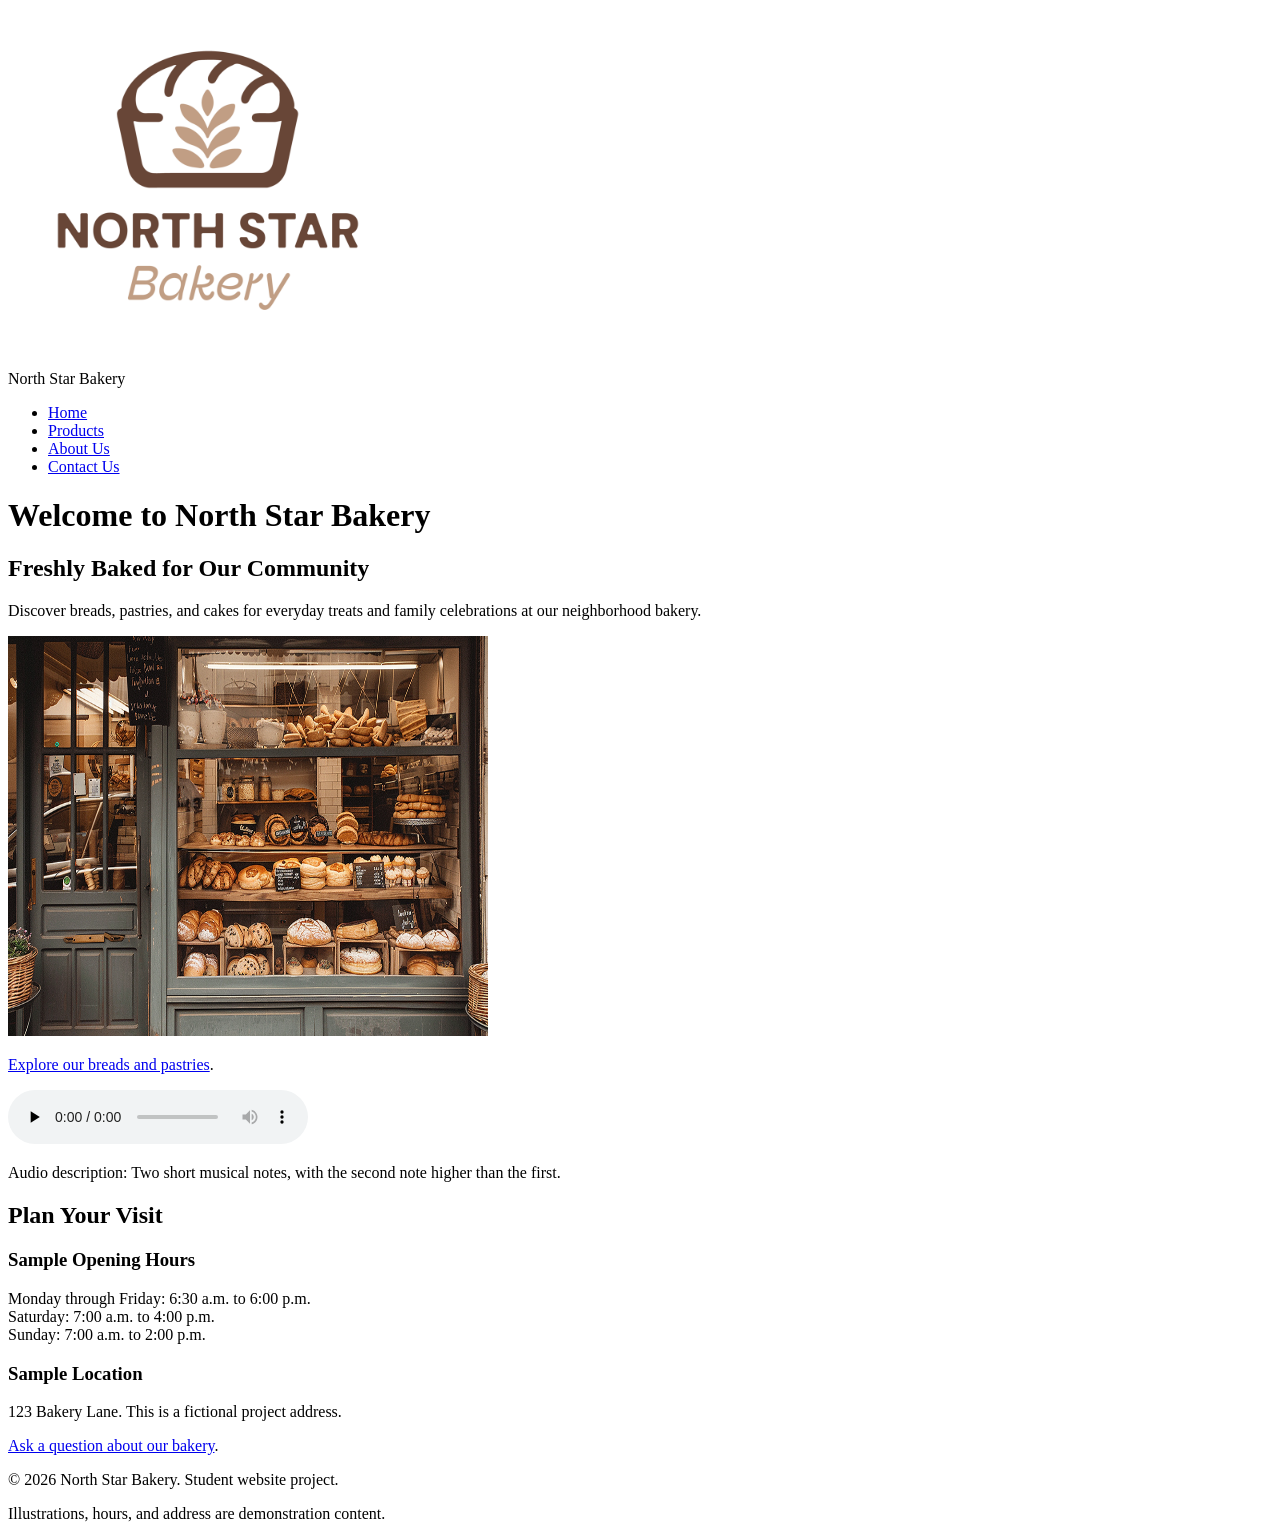
==== index.html @ 2267f406 "Add files via upload" ====
<!DOCTYPE html>
<html lang="en">
<head>
  <meta charset="UTF-8">
  <meta name="viewport" content="width=device-width, initial-scale=1.0">
  <title>North Star Bakery | Home</title>
   <source media="min-width: 100px" srcset="bakery-logo_c.png">
    <img src="bakery-logo_c.png" alt="North star bakery logo" width="400" 
          <nav aria-label="Main navigation">
</head>
<body>
     <a href="#main-content"></a>
   <header>
    <p>North Star Bakery</p>
      <ul>
        <li><a href="Bakery_C_index.html">Home</a></li>
        <li><a href="Bakery_C_product.html">Products</a></li>
        <li><a href="Bakery_C_about.html">About Us</a></li>
        <li><a href="Bakery_C_contact.html">Contact Us</a></li>
      </ul>
    </nav>
  </header>
  <main id="main-content">
    <audio src="bakery-welcome_c.mp3" ></audio>
    <h1>Welcome to North Star Bakery</h1>
    <section>
      <h2>Freshly Baked for Our Community</h2>
      <p>Discover breads, pastries, and cakes for everyday treats
        and family celebrations at our neighborhood bakery.</p>
     <img src="bakery-storefront_c.png" width="480" height="400"
          alt="Illustration of three golden loaves on a bakery shelf">
          <p><a href="Bakery_C_product.html"> Explore our breads and pastries</a>.</p>
    </section>
    <section>
        <audio controls preload="none">
        <source src="bakery-welcome_c.mp3" type="audio/mp3">
        Your browser does not support audio.
        <a href="bakery-welcome-mixed_c.mp3">Download the welcome chime</a>.
      </audio>
      <p>Audio description: Two short musical notes, with the second
        note higher than the first.</p>
    </section>
    <section>
      <h2>Plan Your Visit</h2>
      <h3>Sample Opening Hours</h3>
      <p>Monday through Friday: 6:30 a.m. to 6:00 p.m.<br>
        Saturday: 7:00 a.m. to 4:00 p.m.<br>
        Sunday: 7:00 a.m. to 2:00 p.m.</p>
      <h3>Sample Location</h3>
      <p>123 Bakery Lane. This is a fictional project address.</p>
      <p><a href="Bakery_C_contact.html">Ask a question about our bakery</a>.</p>
    </section>
  </main>
  <footer>
    <p>&copy; 2026 North Star Bakery. Student website project.</p>
    <p>Illustrations, hours, and address are demonstration content.</p>
  </footer>
</body>
</html>
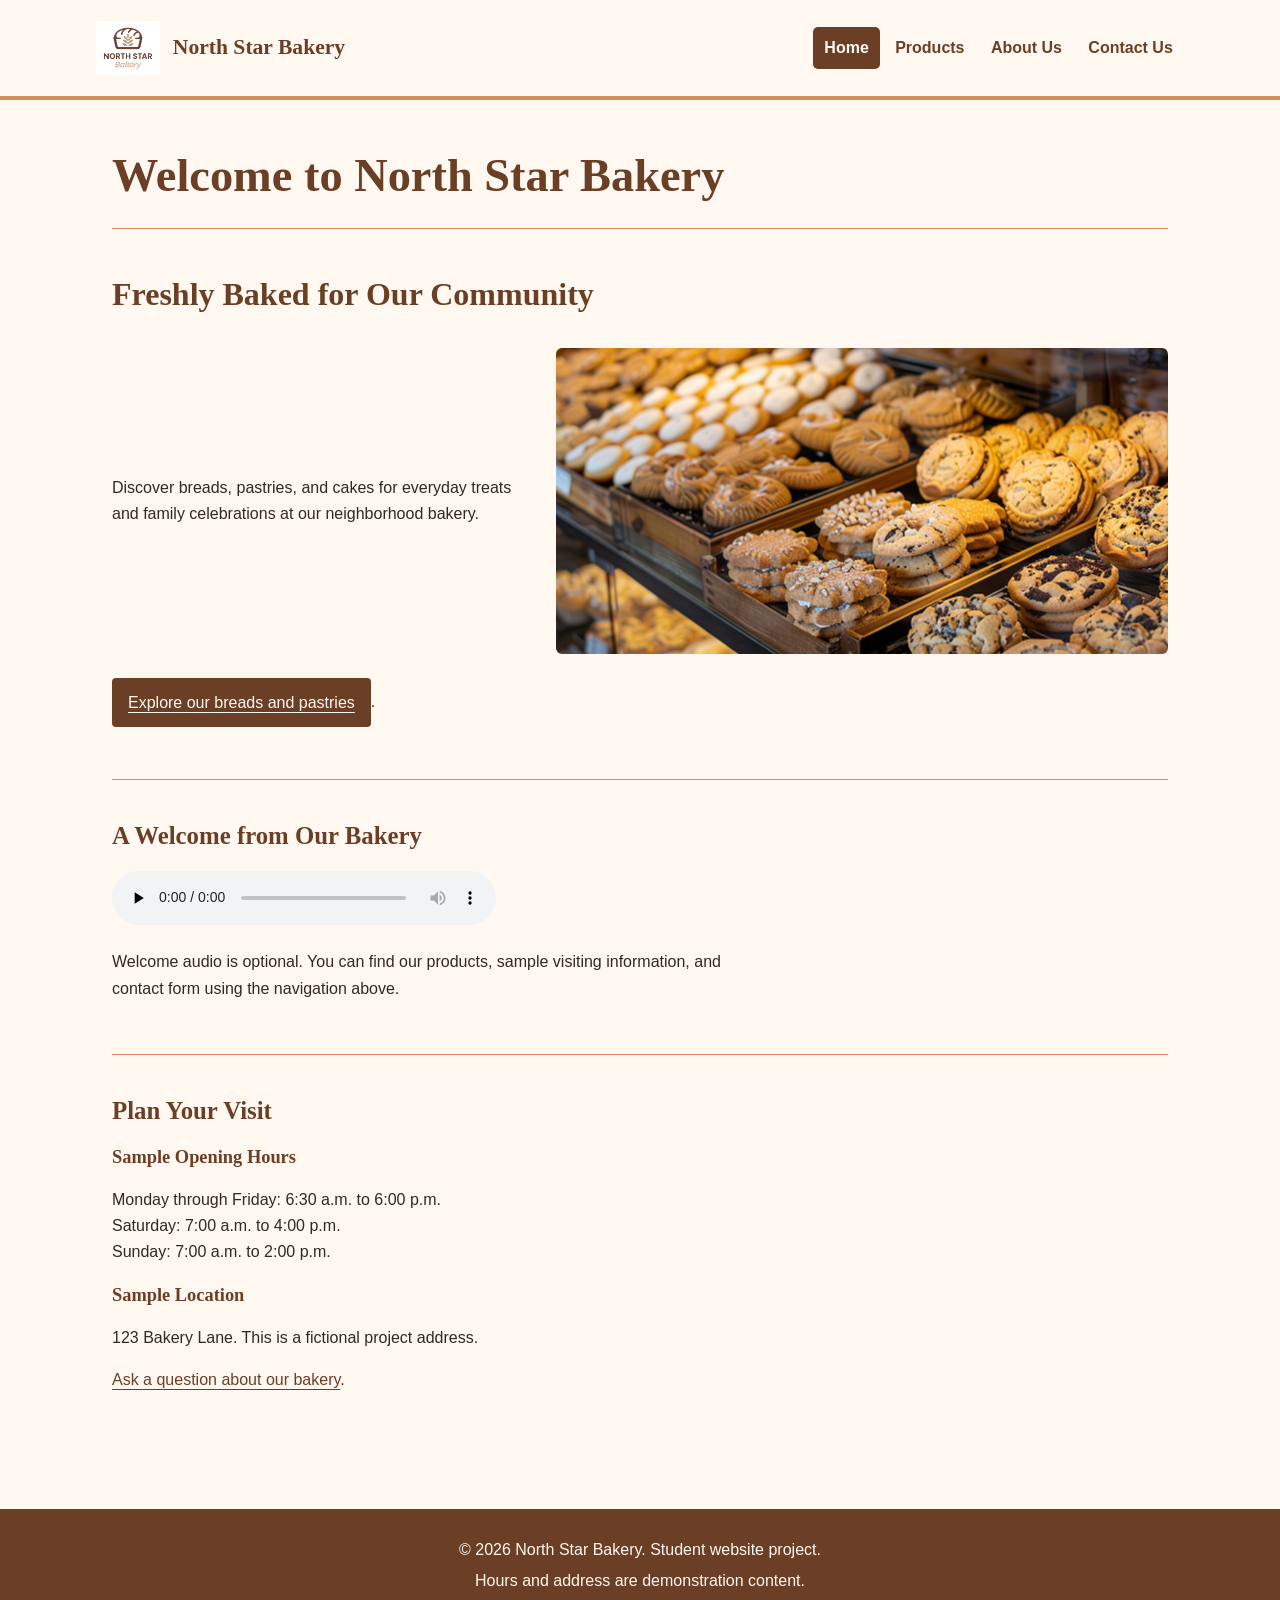
==== commit 36854735: "Add files via upload" ====
--- a/index.html
+++ b/index.html
@@ -1,59 +1,48 @@
-<!DOCTYPE html>
-<html lang="en">
-<head>
-  <meta charset="UTF-8">
-  <meta name="viewport" content="width=device-width, initial-scale=1.0">
-  <title>North Star Bakery | Home</title>
-   <source media="min-width: 100px" srcset="bakery-logo_c.png">
-    <img src="bakery-logo_c.png" alt="North star bakery logo" width="400" 
-          <nav aria-label="Main navigation">
-</head>
-<body>
-     <a href="#main-content"></a>
-   <header>
-    <p>North Star Bakery</p>
-      <ul>
-        <li><a href="Bakery_C_index.html">Home</a></li>
-        <li><a href="Bakery_C_product.html">Products</a></li>
-        <li><a href="Bakery_C_about.html">About Us</a></li>
-        <li><a href="Bakery_C_contact.html">Contact Us</a></li>
-      </ul>
-    </nav>
-  </header>
-  <main id="main-content">
-    <audio src="bakery-welcome_c.mp3" ></audio>
-    <h1>Welcome to North Star Bakery</h1>
-    <section>
-      <h2>Freshly Baked for Our Community</h2>
-      <p>Discover breads, pastries, and cakes for everyday treats
-        and family celebrations at our neighborhood bakery.</p>
-     <img src="bakery-storefront_c.png" width="480" height="400"
-          alt="Illustration of three golden loaves on a bakery shelf">
-          <p><a href="Bakery_C_product.html"> Explore our breads and pastries</a>.</p>
-    </section>
-    <section>
-        <audio controls preload="none">
-        <source src="bakery-welcome_c.mp3" type="audio/mp3">
-        Your browser does not support audio.
-        <a href="bakery-welcome-mixed_c.mp3">Download the welcome chime</a>.
-      </audio>
-      <p>Audio description: Two short musical notes, with the second
-        note higher than the first.</p>
-    </section>
-    <section>
-      <h2>Plan Your Visit</h2>
-      <h3>Sample Opening Hours</h3>
-      <p>Monday through Friday: 6:30 a.m. to 6:00 p.m.<br>
-        Saturday: 7:00 a.m. to 4:00 p.m.<br>
-        Sunday: 7:00 a.m. to 2:00 p.m.</p>
-      <h3>Sample Location</h3>
-      <p>123 Bakery Lane. This is a fictional project address.</p>
-      <p><a href="Bakery_C_contact.html">Ask a question about our bakery</a>.</p>
-    </section>
-  </main>
-  <footer>
-    <p>&copy; 2026 North Star Bakery. Student website project.</p>
-    <p>Illustrations, hours, and address are demonstration content.</p>
-  </footer>
-</body>
-</html>
+<!DOCTYPE html>
+<html lang="en">
+<head>
+<meta charset="UTF-8">
+<meta name="viewport" content="width=device-width, initial-scale=1.0">
+<title>North Star Bakery | Home</title>
+<link rel="stylesheet" href="styles.css">
+<script src="script.js" defer></script>
+</head>
+<body>
+     <a class="skip-link" href="#main-content">Skip to main content</a>
+   <header><div class="header-inner"><a class="brand" href="Bakery_C_index.html"><img src="bakery-logo_c.png" alt="North Star Bakery" width="80" height="80"><span>North Star Bakery</span></a><nav aria-label="Main navigation"><ul><li><a href="Bakery_C_index.html" aria-current="page">Home</a></li><li><a href="Bakery_C_product.html">Products</a></li><li><a href="Bakery_C_about.html">About Us</a></li><li><a href="Bakery_C_contact.html">Contact Us</a></li></ul></nav></div></header>
+  <main id="main-content">
+    
+    <h1>Welcome to North Star Bakery</h1>
+    <section class="hero">
+      <h2>Freshly Baked for Our Community</h2>
+      <p>Discover breads, pastries, and cakes for everyday treats
+        and family celebrations at our neighborhood bakery.</p>
+     <picture><source media="(min-width: 768px)" srcset="bakery-feature-large_c.png"><img src="bakery-feature-small_c.png" alt="A selection of breads and pastries" width="900" height="500"></picture>
+          <p><a href="Bakery_C_product.html"> Explore our breads and pastries</a>.</p>
+    </section>
+    <section>
+<h2>A Welcome from Our Bakery</h2>
+        <audio controls preload="none">
+        <source src="bakery-welcome_c.mp3" type="audio/mpeg">
+        Your browser does not support audio.
+        <a href="bakery-welcome_c.mp3">Download the welcome chime</a>.
+      </audio>
+      <p>Welcome audio is optional. You can find our products, sample visiting information, and contact form using the navigation above.</p>
+    </section>
+    <section>
+      <h2>Plan Your Visit</h2>
+      <h3>Sample Opening Hours</h3>
+      <p>Monday through Friday: 6:30 a.m. to 6:00 p.m.<br>
+        Saturday: 7:00 a.m. to 4:00 p.m.<br>
+        Sunday: 7:00 a.m. to 2:00 p.m.</p>
+      <h3>Sample Location</h3>
+      <p>123 Bakery Lane. This is a fictional project address.</p>
+      <p><a href="Bakery_C_contact.html">Ask a question about our bakery</a>.</p>
+    </section>
+  </main>
+  <footer>
+    <p>&copy; 2026 North Star Bakery. Student website project.</p>
+    <p>Hours and address are demonstration content.</p>
+  </footer>
+</body>
+</html>
--- a/styles.css
+++ b/styles.css
@@ -0,0 +1,3 @@
+:root{--cream:#fff8f0;--brown:#6b3e26;--peach:#d88c5a;--charcoal:#2f2a26}
+*{box-sizing:border-box}body{margin:0;background:var(--cream);color:var(--charcoal);font-family:Arial,sans-serif;line-height:1.65}a{color:var(--brown);text-underline-offset:.25em}a:hover{text-decoration-thickness:3px}a:focus-visible,input:focus-visible,select:focus-visible,textarea:focus-visible,button:focus-visible{outline:3px solid var(--brown);outline-offset:4px}.skip-link{position:absolute;left:1rem;top:-6rem;background:var(--cream);padding:.7rem;z-index:10}.skip-link:focus{top:1rem}header{border-bottom:4px solid var(--peach)}.header-inner{max-width:1120px;margin:auto;padding:1rem;display:flex;flex-direction:column;gap:1rem}.brand{display:flex;align-items:center;gap:.8rem;font-family:Georgia,serif;font-size:1.35rem;font-weight:bold;text-decoration:none}.brand img{width:64px;height:64px;object-fit:contain}nav ul{list-style:none;display:flex;flex-direction:column;gap:.35rem;padding:0;margin:0}nav a{display:block;padding:.5rem .7rem;font-weight:bold;text-decoration:none;border-radius:5px}nav a[aria-current]{background:var(--brown);color:var(--cream)}nav a:hover{outline:2px solid var(--brown)}main{max-width:1120px;margin:auto;padding:1.25rem}h1,h2,h3{font-family:Georgia,serif;color:var(--brown);line-height:1.2}h1{font-size:2.1rem;margin:1rem 0 1.5rem}h2{font-size:1.55rem}h3{font-size:1.15rem}p{max-width:70ch}section{padding:1.25rem 0;margin:1rem 0;border-top:1px solid var(--peach)}img{max-width:100%;height:auto;display:block;border-radius:6px}section>img{width:100%;max-width:560px}picture img{width:100%;height:auto}figure{margin:0}figcaption,small{font-size:.9rem}figcaption{margin-top:.6rem}audio{max-width:100%;width:24rem}fieldset{border:1px solid var(--brown);border-radius:6px;padding:1rem;margin:1.5rem 0;min-width:0}legend{font-weight:bold;color:var(--brown);padding:0 .5rem}label{font-weight:bold}input,select,textarea{display:block;width:100%;min-width:0;font:inherit;padding:.65rem;border:1px solid var(--brown);border-radius:4px;background:var(--cream);color:var(--charcoal)}textarea{resize:vertical}small{display:block}button{font:inherit;font-weight:bold;padding:.8rem 1.25rem;background:var(--peach);color:var(--charcoal);border:2px solid var(--brown);border-radius:5px;cursor:pointer}form{max-width:760px}footer{background:var(--brown);color:var(--cream);padding:1.5rem;text-align:center;margin-top:2rem}footer p{margin:.25rem auto}.hero{display:flex;flex-direction:column;gap:.5rem}.hero p:last-child a{display:inline-block;background:var(--brown);color:var(--cream);padding:.7rem 1rem;border-radius:4px}
+@media(min-width:768px){.header-inner{flex-direction:row;align-items:center;justify-content:space-between}nav ul{flex-direction:row;flex-wrap:wrap;gap:.25rem}main{padding:2rem}h1{font-size:2.9rem}.hero{flex-direction:row;flex-wrap:wrap;column-gap:2rem;align-items:center}.hero h2{flex:1 1 100%;font-size:2rem}.hero>p{flex:1 1 36%}.hero picture{flex:1 1 55%}.hero>p:last-child{flex-basis:100%}.product-card{display:flex;flex-wrap:wrap;gap:1.5rem;align-items:center}.product-card h2{flex-basis:100%;margin-bottom:0}.product-card figure,.product-card>img{flex:1 1 45%;max-width:48%}.product-card ul{flex:1 1 45%}.about-section>img{max-width:650px}fieldset{padding:1.5rem}}
